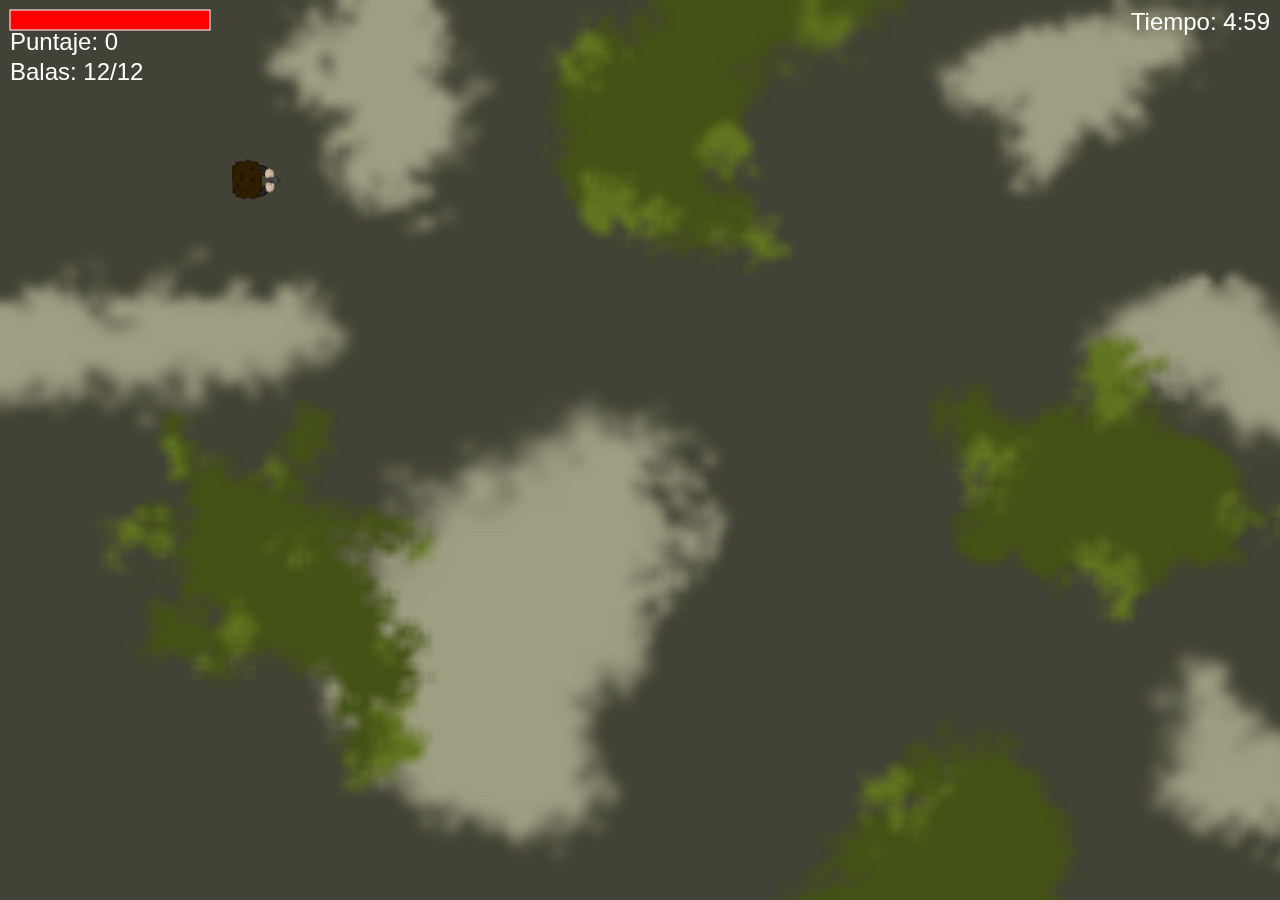
==== index.html @ 86fffca1 "primer commit" ====
<!DOCTYPE html>
<html lang="en">
<head>
<meta charset="UTF-8">
<meta name="viewport" content="width=device-width, initial-scale=1.0">
<title>5 minutes to live</title>
<link rel="stylesheet" href="styles.css">
</head>
<body>
<canvas id="gameCanvas"></canvas>
<script src="script.js"></script>
</body>
</html>
---- styles.css ----
html, body {
    margin: 0;
    padding: 0;
    overflow: hidden;
    height: 100%;
    display: flex;
    align-items: center;
    justify-content: center;
    background-color: #333;
    cursor: crosshair;
  }
  
  canvas {
    display: block;
    background-image: url(/assets/fondojuego.png);
    background-size: cover;
  }
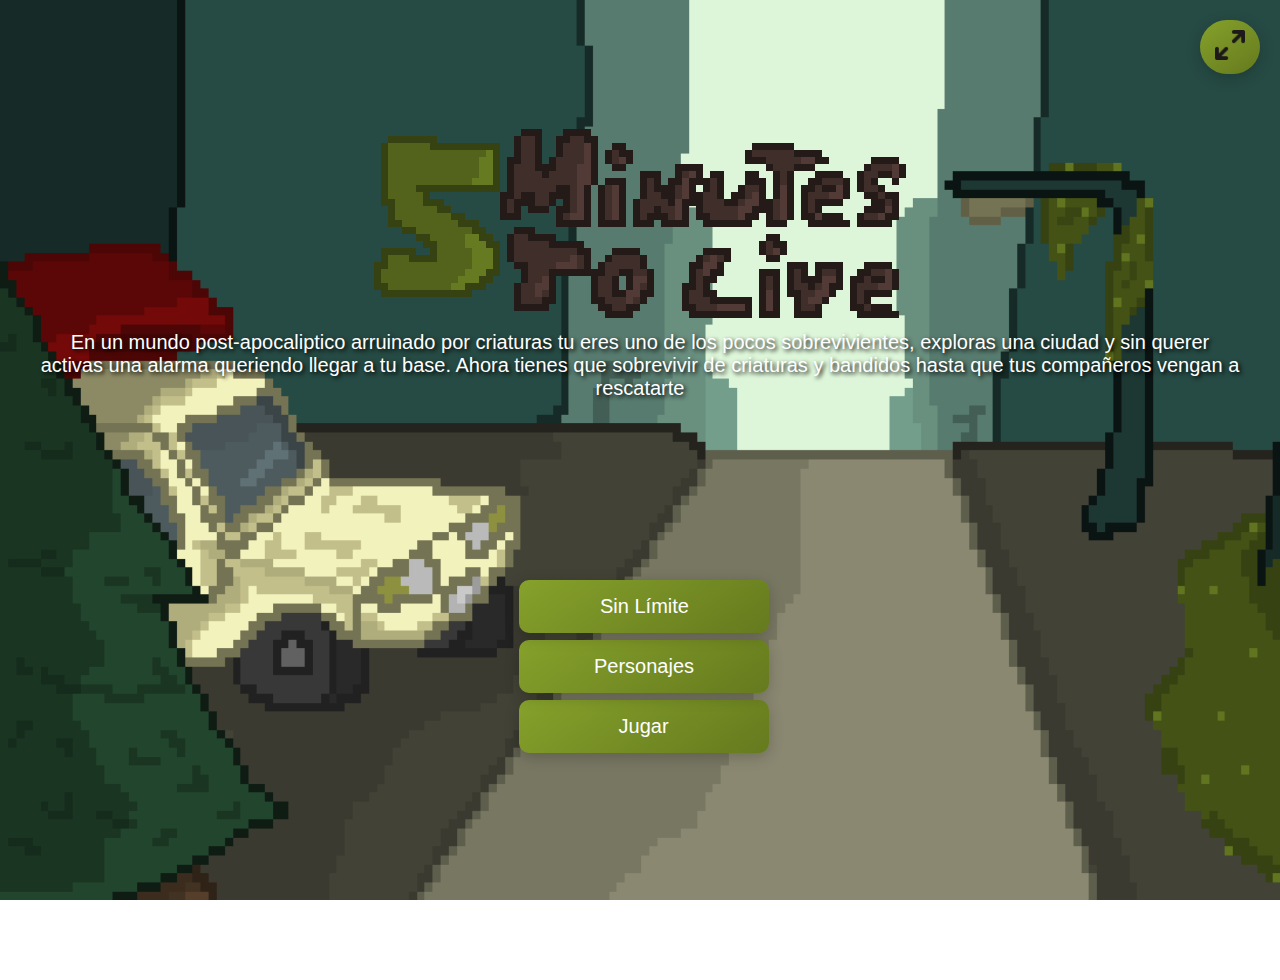
==== commit 1523dbc1: "Juego Terminado" ====
--- a/index.html
+++ b/index.html
@@ -1,13 +1,31 @@
 <!DOCTYPE html>
-<html lang="en">
+<html lang="es">
 <head>
-<meta charset="UTF-8">
-<meta name="viewport" content="width=device-width, initial-scale=1.0">
-<title>5 minutes to live</title>
-<link rel="stylesheet" href="styles.css">
+    <meta charset="UTF-8">
+    <meta name="viewport" content="width=device-width, initial-scale=1.0">
+    <title>5 minutes to live</title>
+    <link rel="stylesheet" href="inicio.css">
 </head>
-<body>
-<canvas id="gameCanvas"></canvas>
-<script src="script.js"></script>
+<body class="index">
+    <div class="inicio-container">
+        <div id="menu-central">
+            <img src="/assets/Logo.png">
+            <div class="botones-container">
+            </div>
+            <div class="desc">
+            <p>En un mundo post-apocaliptico arruinado por criaturas tu eres uno de los pocos sobrevivientes, exploras una ciudad y sin querer activas una alarma queriendo llegar a tu base. Ahora tienes que sobrevivir de criaturas y bandidos hasta que tus compañeros vengan a rescatarte</p>
+            </div>
+            <div>
+            <button id="btnIniciar" class="boton-menu">Jugar</button>
+            <button id="btnPersonajes" class="boton-menu2">Personajes</button>
+            <button id="btnLimite" class="boton-menu3">Sin Límite</button>
+            </div>
+        </div>
+    </div>
+    <audio autoplay loop>
+        <source src="./assets/mp31.mp3"> 
+    </audio>  
+    <i id="btnPantallaCompleta" class="fa-solid fa-expand"><img src="/assets/expandir.png"></i>
+    <script src="inicio.js"></script>
 </body>
 </html>--- a/inicio.css
+++ b/inicio.css
@@ -0,0 +1,149 @@
+body {
+    background-size: cover;
+    background-attachment: fixed;
+    margin: 0;
+    padding: 20px;
+    min-height: 100vh;
+    font-family: 'Arial', sans-serif;
+    overflow: hidden;
+}
+
+body.index { background-image: url('/assets/fondo\ principal.png'); }
+
+.inicio-container {
+    display: flex;
+    justify-content: space-between;
+    align-items: center;
+    height: 100vh;
+    padding: 20px;
+    gap: 20px;
+}
+
+#menu-central {
+    flex: 1;
+    text-align: center;
+    position: relative;
+    bottom: 200px;
+}
+
+#menu-central img {
+    position: relative;
+    width: auto;
+    height: 280px;
+    margin-top: 80px;
+    font-size: 5em;
+    margin-bottom: 40px;
+    text-shadow: 2px 2px 4px rgba(0, 0, 0, 0.5);
+}
+
+.desc {
+    color: white;
+    position: relative;
+    bottom: 100px;
+    font-size: 20px;
+    text-shadow: 2px 2px 4px rgba(0, 0, 0, 10);
+    text-align: center;
+}
+
+.botones-container {
+    display: flex;
+    flex-direction: column;
+    gap: 20px;
+    align-items: center;
+}
+
+.boton-menu {
+    background: linear-gradient(145deg, #86a12b, #657a1e);
+    color: white;
+    border: none;
+    padding: 15px 40px;
+    font-size: 20px;
+    border-radius: 10px;
+    cursor: pointer;
+    width: 250px;
+    transition: 0.3s ease;
+    box-shadow: 0 4px 15px rgba(0, 0, 0, 0.2);
+    position: relative;
+    display: table-column;
+    top: 180px;
+    left: 258px;
+}
+
+.boton-menu:hover {
+    transition: 0.3s ease;
+    transform: translateY(-5px);
+    box-shadow: 0 6px 20px rgba(0, 0, 0, 0.3);
+    background: linear-gradient(145deg, #374212, #232b0a);
+}
+
+.boton-menu2 {
+    background: linear-gradient(145deg, #86a12b, #657a1e);
+    color: white;
+    border: none;
+    padding: 15px 40px;
+    font-size: 20px;
+    border-radius: 10px;
+    cursor: pointer;
+    width: 250px;
+    transition: 0.3s ease;
+    box-shadow: 0 4px 15px rgba(0, 0, 0, 0.2);
+    position: relative;
+    display: table-column;
+    top: 120px;
+    left: 4px;
+}
+
+.boton-menu2:hover {
+    transition: 0.3s ease;
+    transform: translateY(-5px);
+    box-shadow: 0 6px 20px rgba(0, 0, 0, 0.3);
+    background: linear-gradient(145deg, #374212, #232b0a);
+}
+
+.boton-menu3 {
+    background: linear-gradient(145deg, #86a12b, #657a1e);
+    color: white;
+    border: none;
+    padding: 15px 40px;
+    font-size: 20px;
+    border-radius: 10px;
+    cursor: pointer;
+    width: 250px;
+    transition: 0.3s ease;
+    box-shadow: 0 4px 15px rgba(0, 0, 0, 0.2);
+    position: relative;
+    display: table-column;
+    top: 60px;
+    right: 250px;
+}
+
+.boton-menu3:hover {
+    transition: 0.3s ease;
+    transform: translateY(-5px);
+    box-shadow: 0 6px 20px rgba(0, 0, 0, 0.3);
+    background: linear-gradient(145deg, #374212, #232b0a);
+}
+
+#btnPantallaCompleta {
+    position: absolute;
+    top: 20px;
+    right: 20px;
+    background: linear-gradient(145deg, #86a12b, #657a1e);
+    border: none;
+    padding: 10px 15px;
+    border-radius: 100px;
+    cursor: pointer;
+    transition: 0.3s ease;
+    box-shadow: 0 4px 15px rgba(0, 0, 0, 0.2);
+}
+
+#btnPantallaCompleta:hover {
+    background: linear-gradient(145deg, #93ac43, #768548);
+    transform: translateY(-2px);
+    box-shadow: 0 6px 20px rgba(0, 0, 0, 0.3);
+}
+
+#btnPantallaCompleta img {
+    height: 30px;
+    width: 100%;
+}
